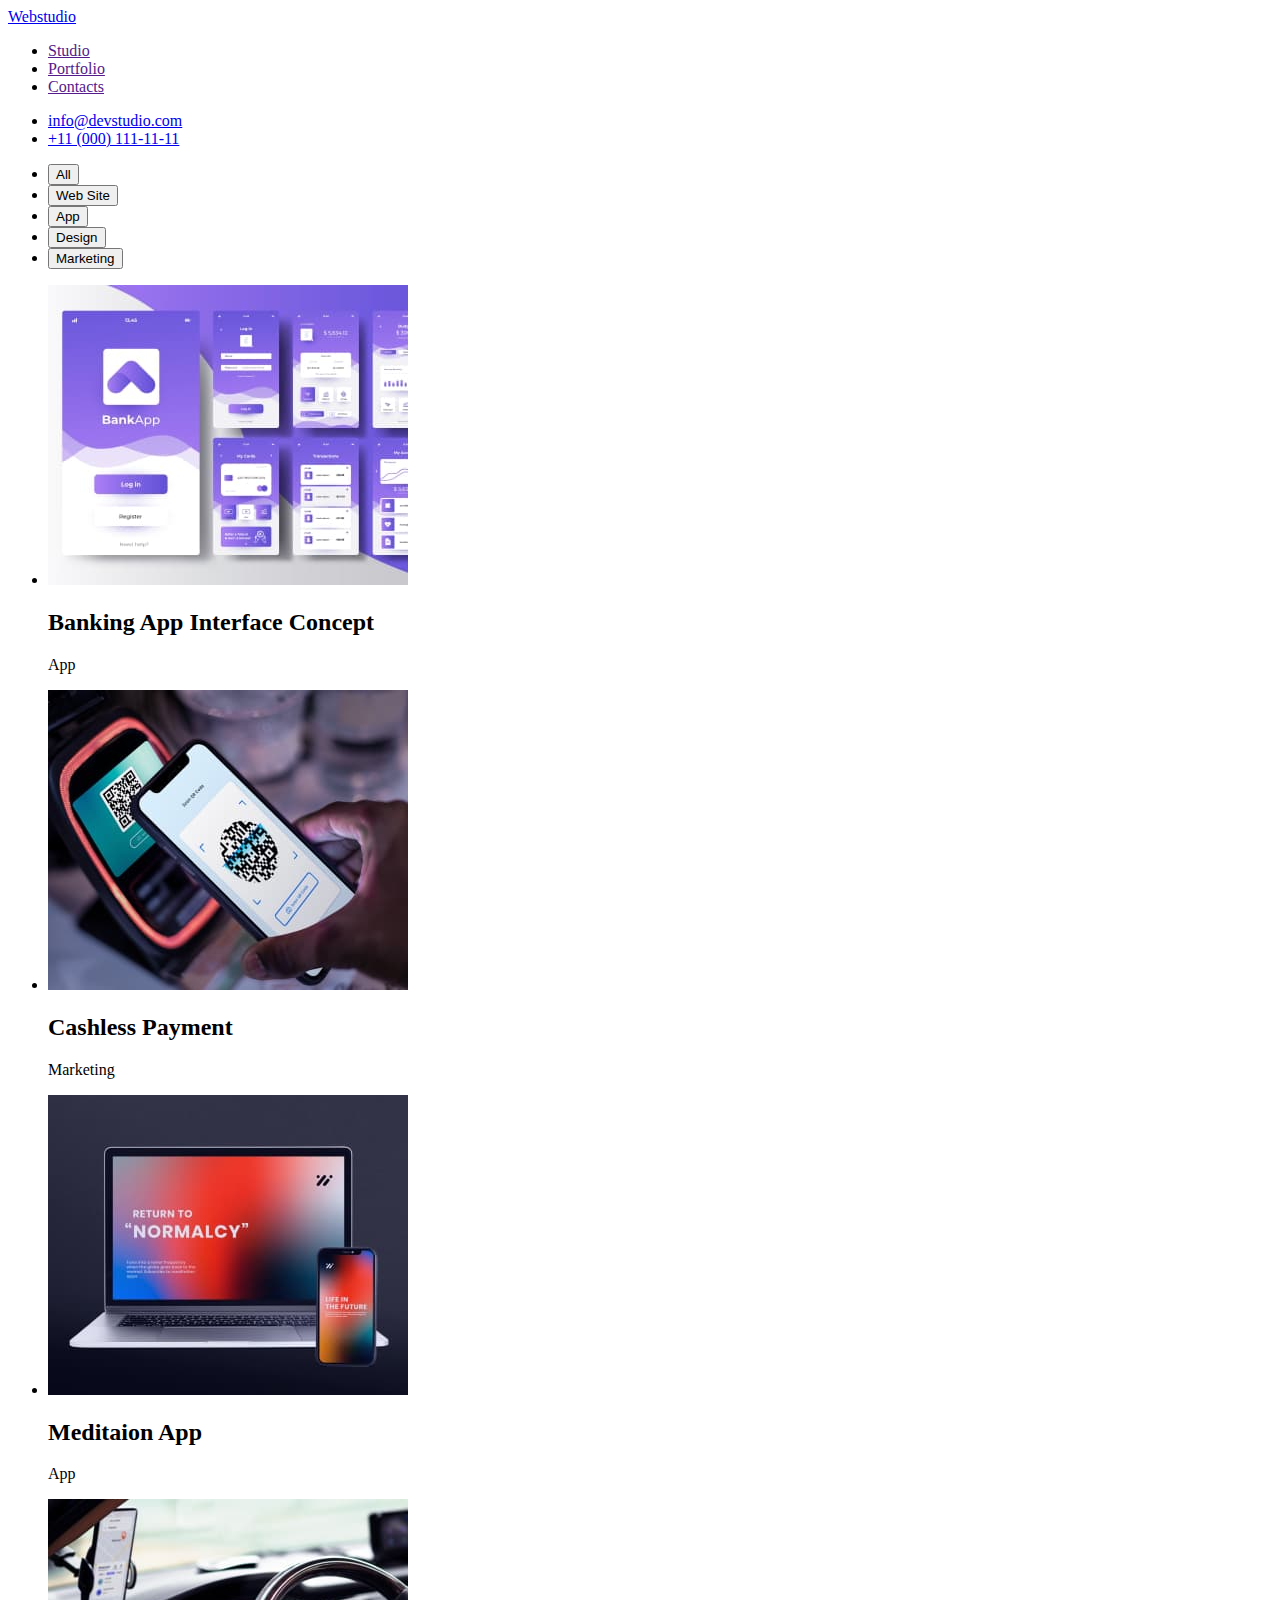
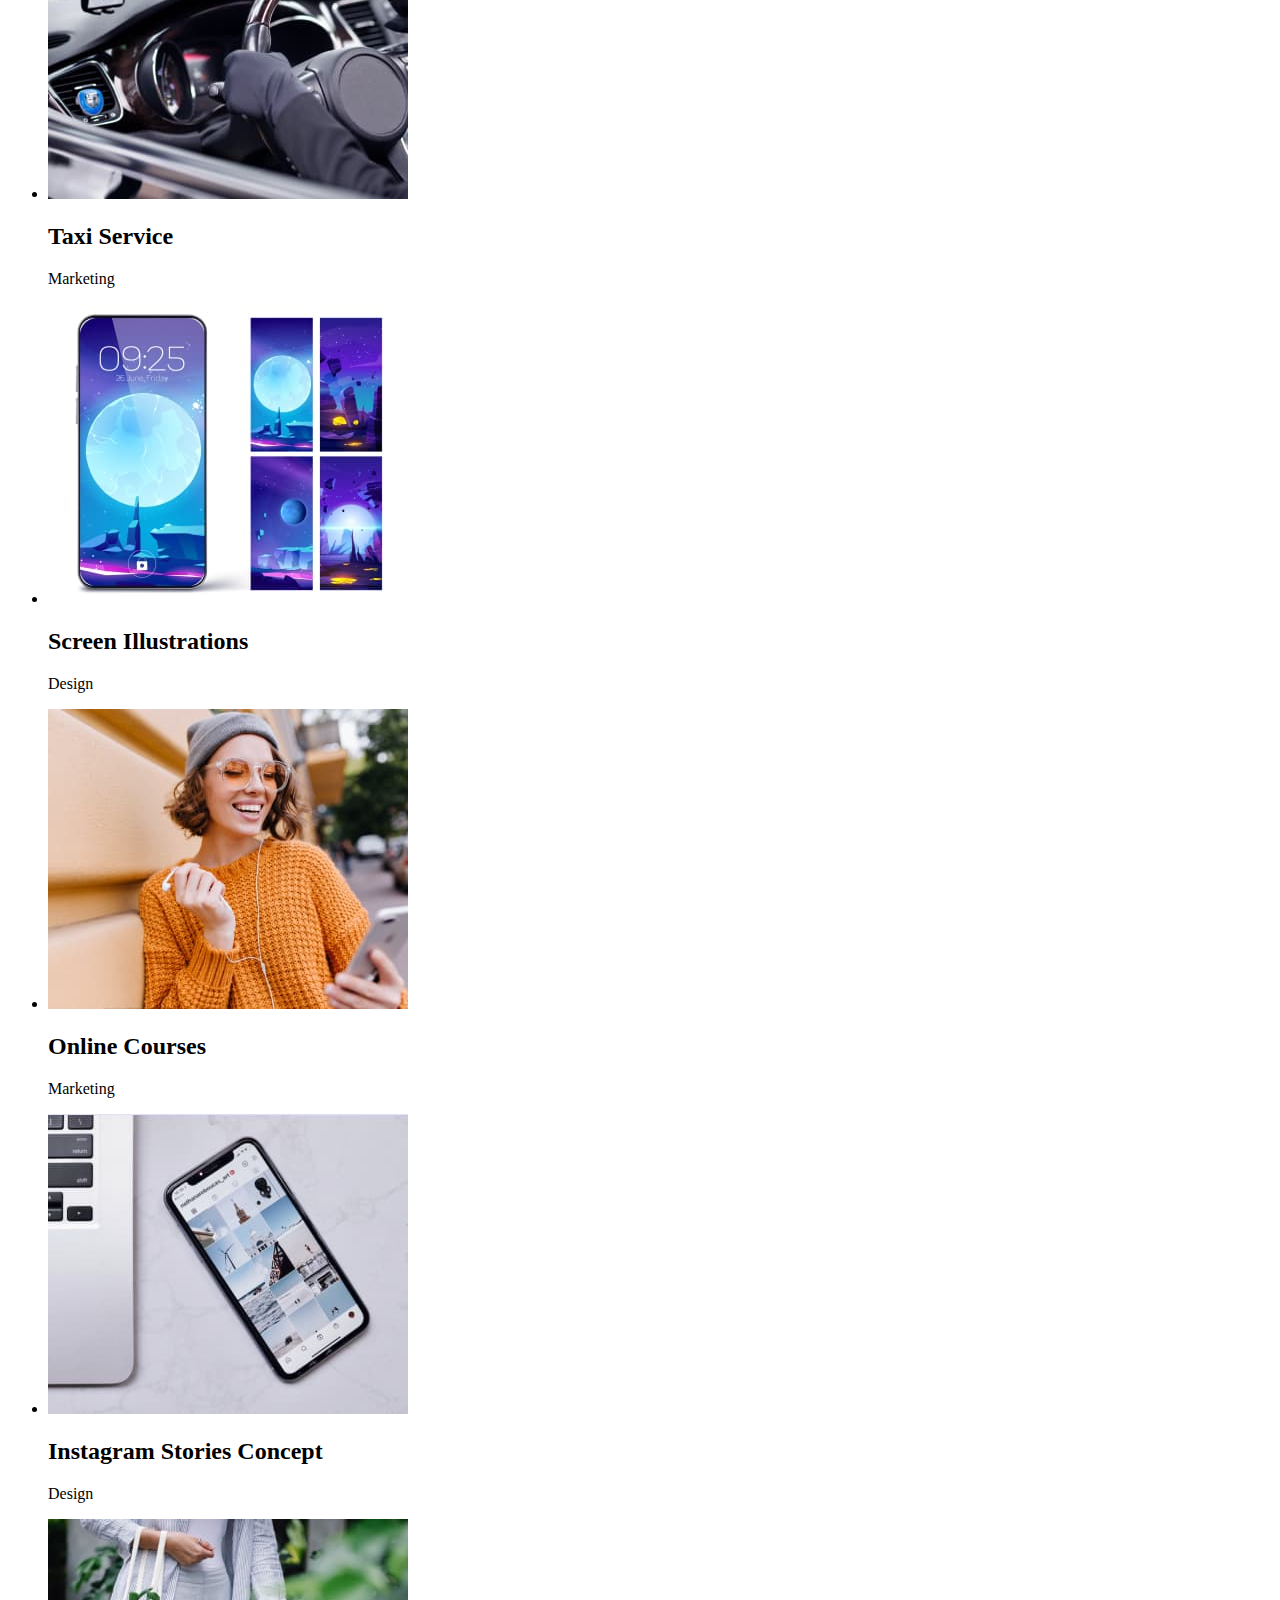
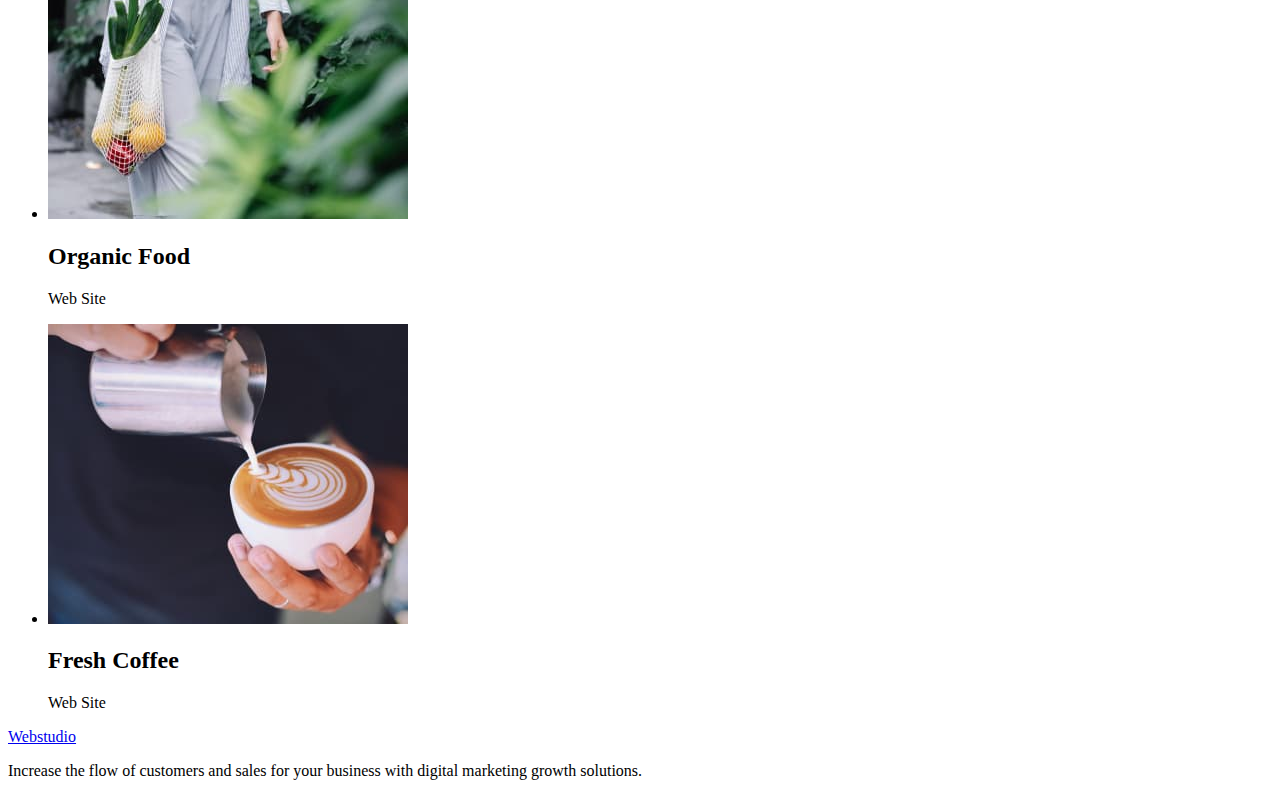
==== portfolio.html @ c52a1418 "new portfolio" ====
<!-- @format -->

<!DOCTYPE html>
<html lang="en">
  <head>
    <meta charset="UTF-8" />
    <meta http-equiv="X-UA-Compatible" content="IE=edge" />
    <meta name="viewport" content="width=device-width, initial-scale=1.0" />
    <title>Studio</title>
  </head>
  <body>
    <header>
      <nav>
        <a href="index.html"> Webstudio</a>
        <ul>
          <li><a href="">Studio</a></li>
          <li><a href="">Portfolio</a></li>
          <li><a href="">Contacts</a></li>
        </ul>
      </nav>
      <ul>
        <li><a href="info@devstudio.com">info@devstudio.com</a></li>
        <li><a href="tel:+110001111111">+11 (000) 111-11-11</a></li>
      </ul>
    </header>
    <main>
        <section>
           <h1 hidden> Portfolio</h1>
            <ul>
                <li> <button type="button">All</button></li>
                <li><button type="button">Web Site</button></li>
                <li><button type="button">App</button></li>
                <li><button type="button">Design</button></li>
                <li><button type="button">Marketing</button></li>
            </ul>
        </section>
<section>
    <ul>
        <li><img src="./images/bank.jpg" alt="Banking" width="360"></a><h2>Banking App Interface Concept</h2> <p>App</p></li>
        <li><img src="./images/cashles.jpg" alt="Cashles" width="360"></a><h2>Cashless Payment</h2> <p>Marketing</p></li>
        <li><img src="./images/meditation.jpg" alt="Meditaion" width="360"></a><h2>Meditaion App</h2> <p>App</p></li>
        <li><img src="./images/taxy.jpg" alt="Taxi" width="360"></a><h2>Taxi Service</h2> <p>Marketing</p></li>
        <li><img src="./images/screen.jpg" alt="Screen" width="360"></a><h2>Screen Illustrations</h2> <p>Design</p></li>
        <li><img src="./images/online.jpg" alt="Online Courses" width="360"></a><h2>Online Courses</h2> <p>Marketing</p></li>
        <li><img src="./images/instagram.jpg" alt="instagram" width="360"></a><h2>Instagram Stories Concept</h2> <p>Design</p></li>
        <li><img src="./images/food.jpg" alt="Organic Food" width="360"></a><h2>Organic Food</h2> <p>Web Site</p></li>
        <li><img src="./images/coffee.jpg" alt="Fresh Coffee" width="360"></a><h2>Fresh Coffee</h2> <p>Web Site</p></li>
    </ul>
</section>
    </main>
     <footer>
    <a href="./index.html"> Webstudio</a>
    <p>Increase the flow of customers and sales for your business with digital marketing growth solutions.</p>
   </footer>
</body>
</html>
  </body>
</html>
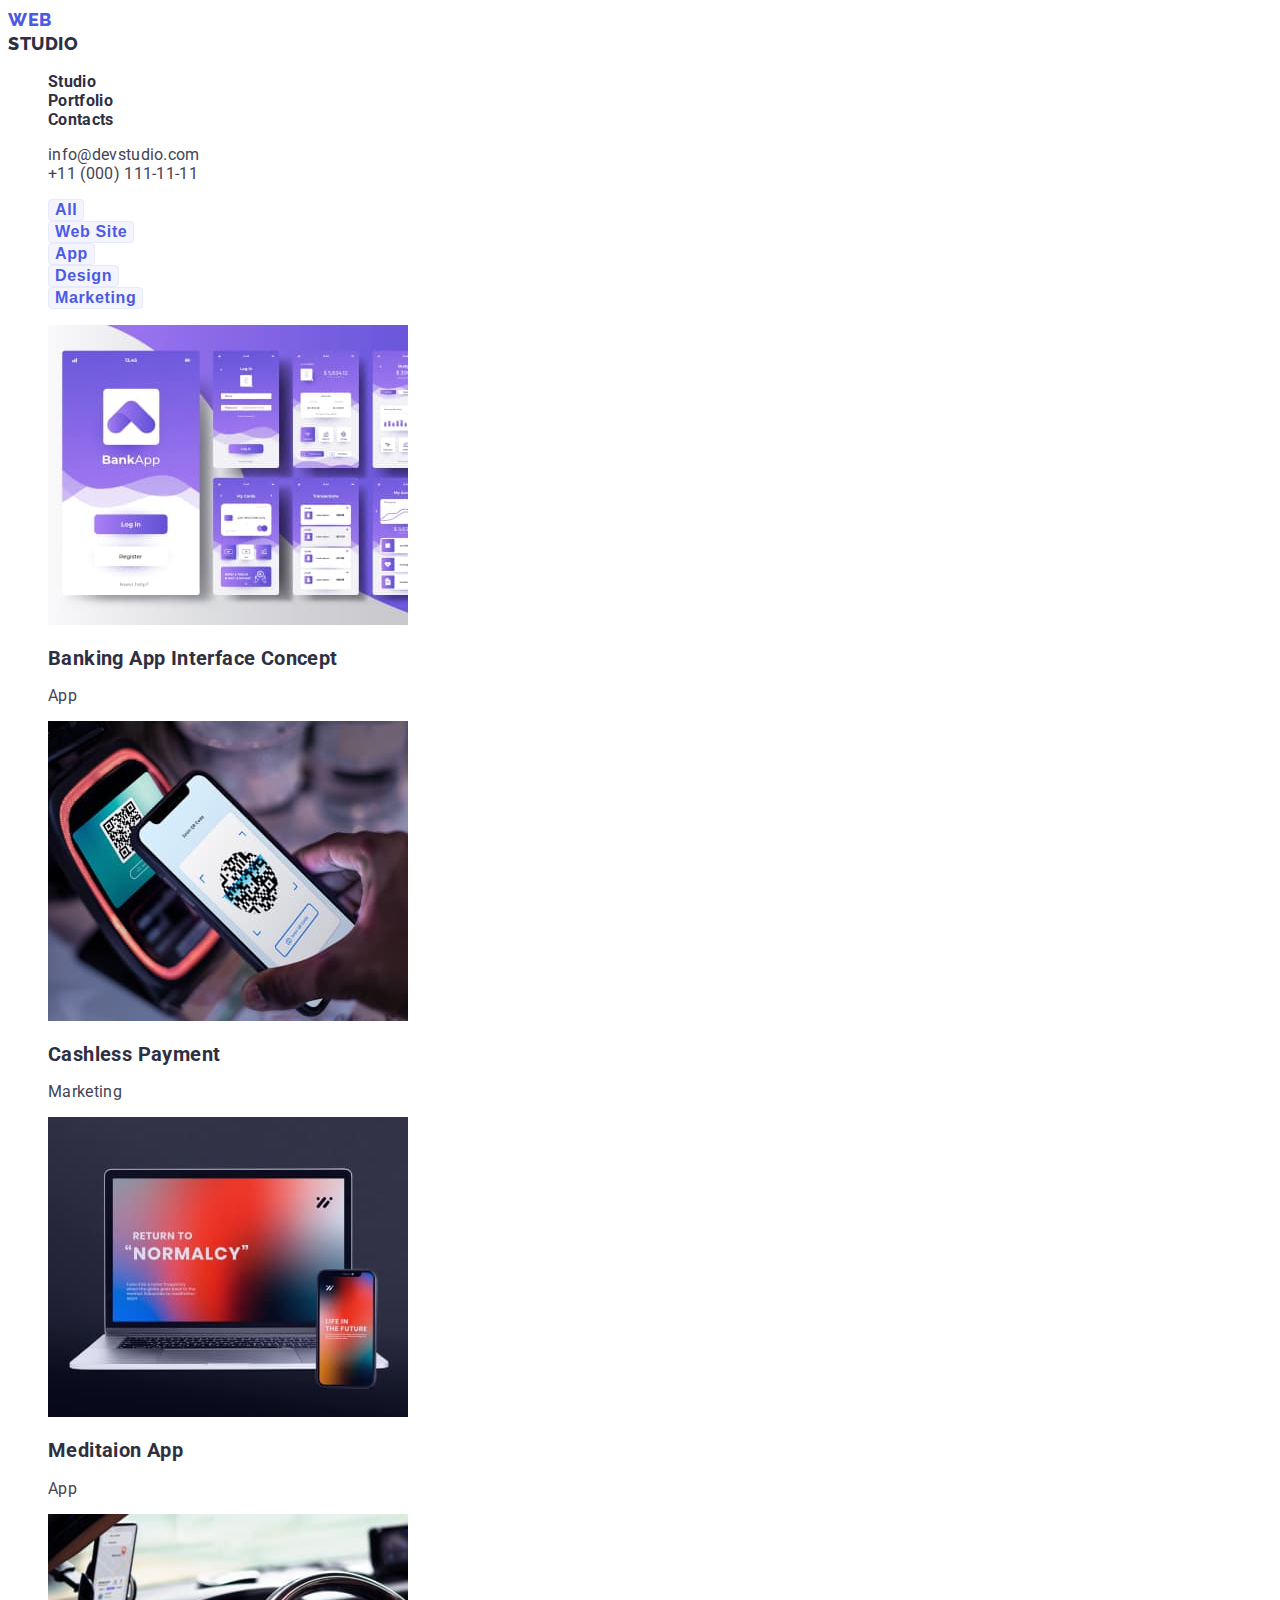
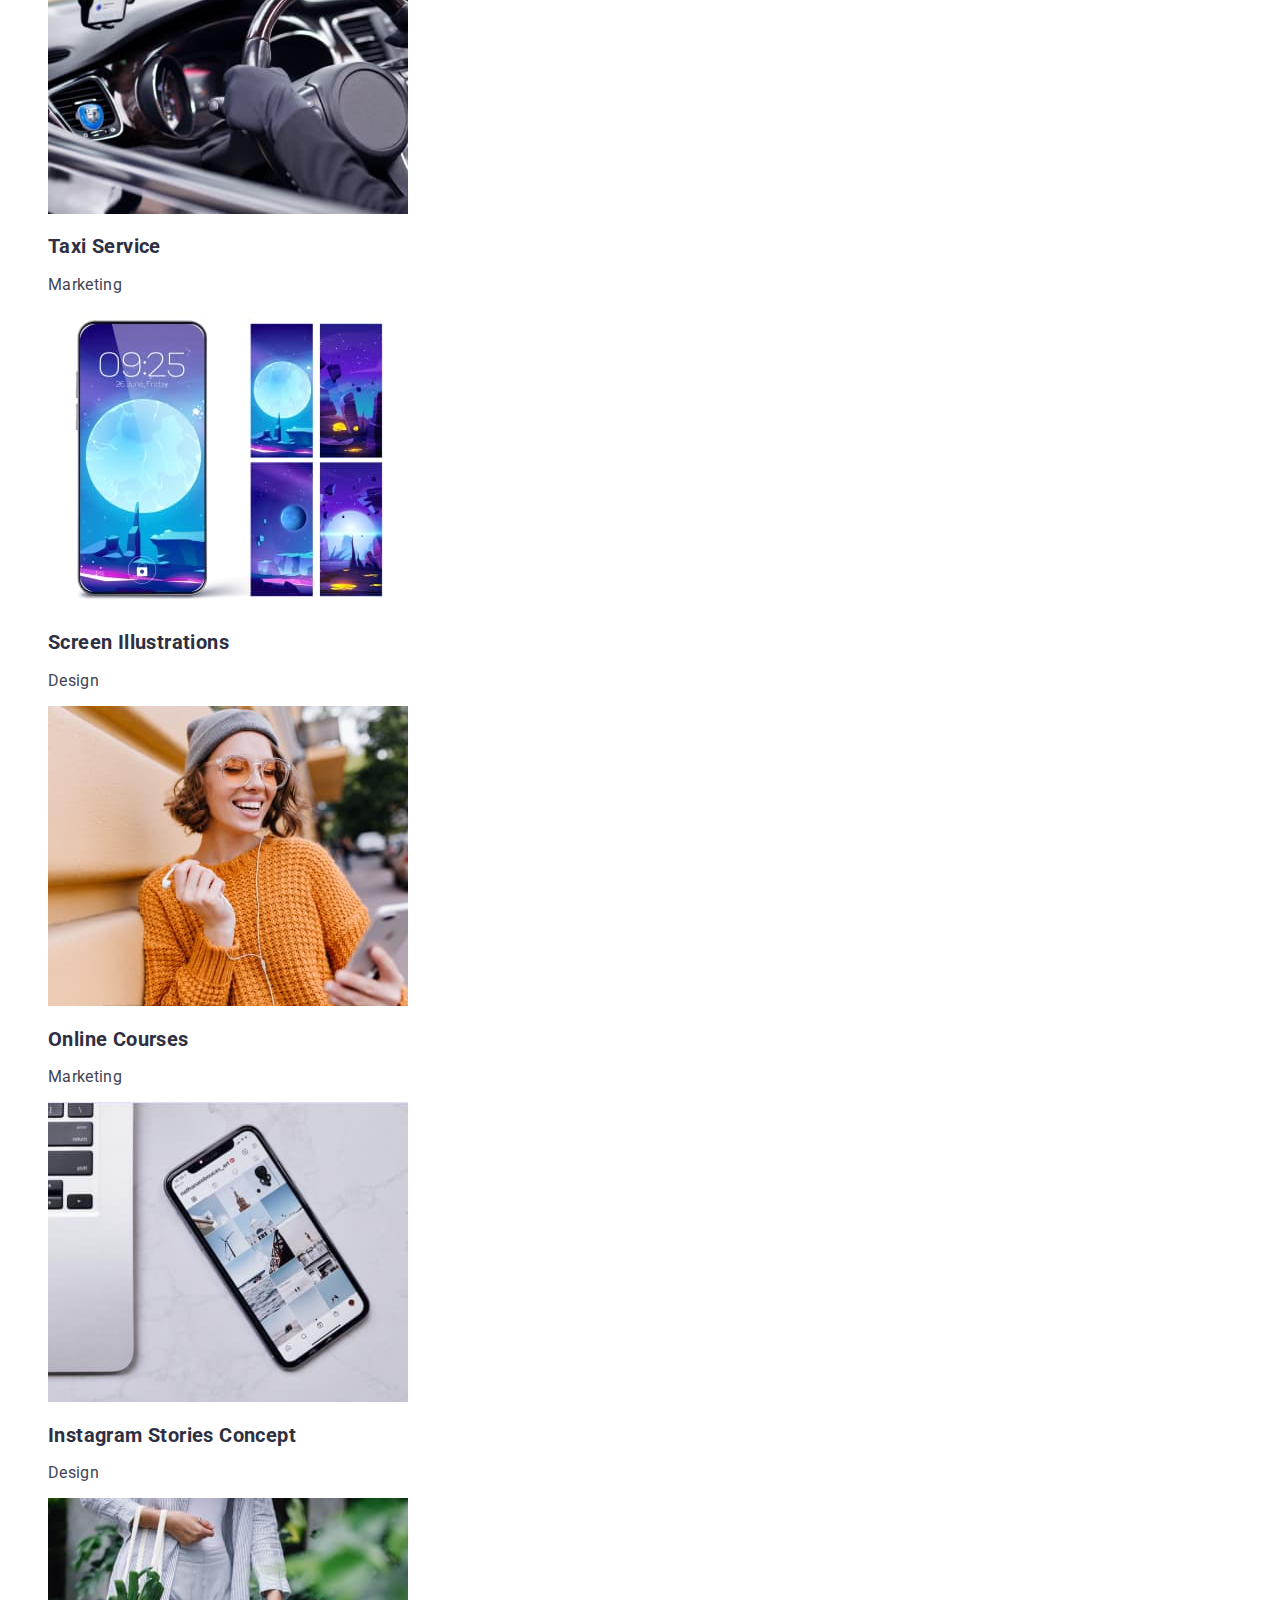
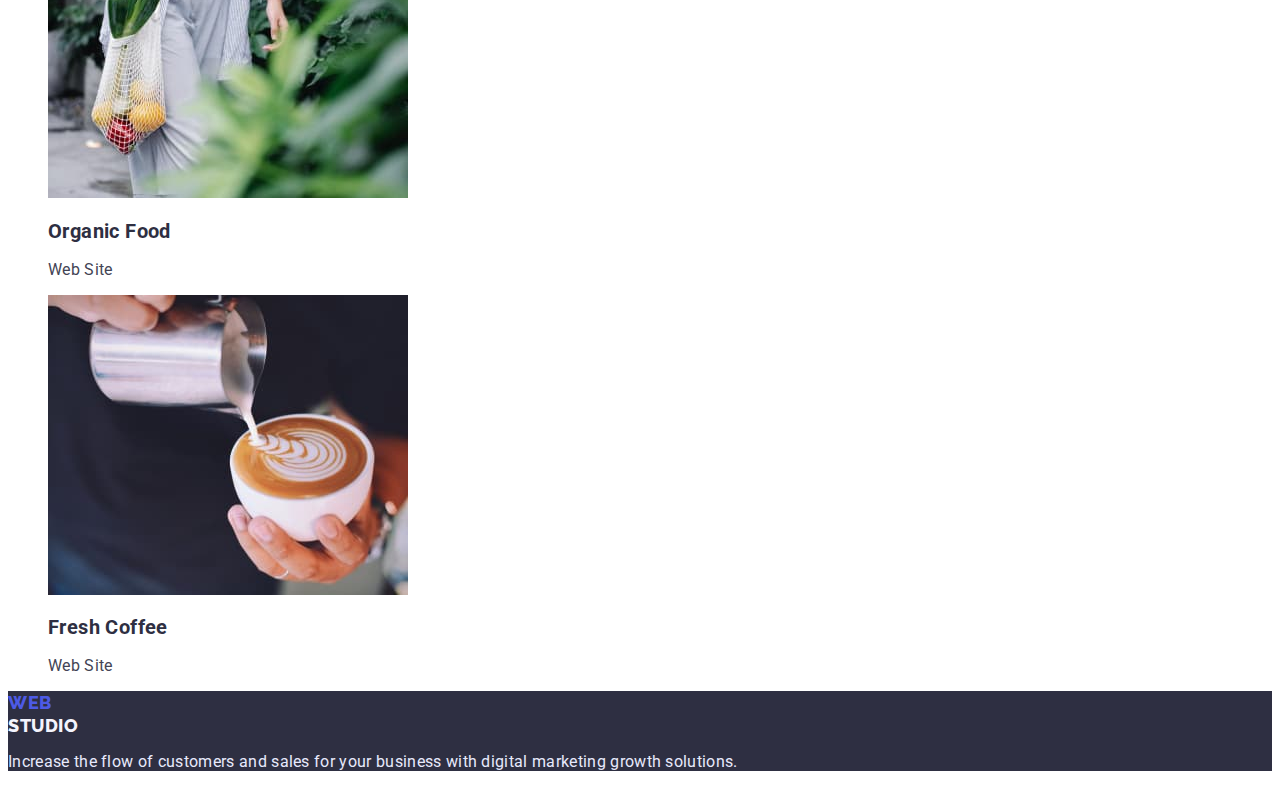
==== commit d92d74e5: "CSS" ====
--- a/portfolio.html
+++ b/portfolio.html
@@ -7,50 +7,54 @@
     <meta http-equiv="X-UA-Compatible" content="IE=edge" />
     <meta name="viewport" content="width=device-width, initial-scale=1.0" />
     <title>Studio</title>
+     <link rel="preconnect" href="https://fonts.googleapis.com">
+<link rel="preconnect" href="https://fonts.gstatic.com" crossorigin>
+<link href="https://fonts.googleapis.com/css2?family=Raleway:wght@800&family=Roboto:wght@400;500;700;900&display=swap" rel="stylesheet">
+    <link rel="stylesheet" href="./CSS/style.CSS">
   </head>
   <body>
     <header>
       <nav>
-        <a href="index.html"> Webstudio</a>
-        <ul>
-          <li><a href="">Studio</a></li>
-          <li><a href="">Portfolio</a></li>
-          <li><a href="">Contacts</a></li>
+        <a href="index.html" class="headr-logo link">  <span class="web">Web</span> <span class="studio">studio</span></a>
+        <ul class="header-list list link">
+          <li class="header-item"><a class="headr-link link" href="">Studio</a></li>
+          <li class="header-item"><a class="headr-link link" href="">Portfolio</a></li>
+          <li class="header-item"><a class="headr-link link" href="">Contacts</a></li>
         </ul>
       </nav>
-      <ul>
-        <li><a href="info@devstudio.com">info@devstudio.com</a></li>
-        <li><a href="tel:+110001111111">+11 (000) 111-11-11</a></li>
+      <ul class="header-exile list">
+        <li><a class="header-mail link" href="info@devstudio.com">info@devstudio.com</a></li>
+        <li><a class="header-tel link" href="tel:+110001111111">+11 (000) 111-11-11</a></li>
       </ul>
     </header>
     <main>
         <section>
            <h1 hidden> Portfolio</h1>
-            <ul>
-                <li> <button type="button">All</button></li>
-                <li><button type="button">Web Site</button></li>
-                <li><button type="button">App</button></li>
-                <li><button type="button">Design</button></li>
-                <li><button type="button">Marketing</button></li>
+            <ul class="portfolio-buttons list">
+                <li> <button class="portfolio-button" type="button">All</button></li>
+                <li><button class="portfolio-button" type="button">Web Site</button></li>
+                <li><button class="portfolio-button" type="button">App</button></li>
+                <li><button class="portfolio-button" type="button">Design</button></li>
+                <li><button class="portfolio-button" type="button">Marketing</button></li>
             </ul>
         </section>
 <section>
-    <ul>
-        <li><img src="./images/bank.jpg" alt="Banking" width="360"></a><h2>Banking App Interface Concept</h2> <p>App</p></li>
-        <li><img src="./images/cashles.jpg" alt="Cashles" width="360"></a><h2>Cashless Payment</h2> <p>Marketing</p></li>
-        <li><img src="./images/meditation.jpg" alt="Meditaion" width="360"></a><h2>Meditaion App</h2> <p>App</p></li>
-        <li><img src="./images/taxy.jpg" alt="Taxi" width="360"></a><h2>Taxi Service</h2> <p>Marketing</p></li>
-        <li><img src="./images/screen.jpg" alt="Screen" width="360"></a><h2>Screen Illustrations</h2> <p>Design</p></li>
-        <li><img src="./images/online.jpg" alt="Online Courses" width="360"></a><h2>Online Courses</h2> <p>Marketing</p></li>
-        <li><img src="./images/instagram.jpg" alt="instagram" width="360"></a><h2>Instagram Stories Concept</h2> <p>Design</p></li>
-        <li><img src="./images/food.jpg" alt="Organic Food" width="360"></a><h2>Organic Food</h2> <p>Web Site</p></li>
-        <li><img src="./images/coffee.jpg" alt="Fresh Coffee" width="360"></a><h2>Fresh Coffee</h2> <p>Web Site</p></li>
+    <ul class="images list">
+        <li><img src="./images/bank.jpg" alt="Banking" width="360"></a><h2 class="main-index">Banking App Interface Concept</h2> <p class="main-sketchy">App</p></li>
+        <li><img src="./images/cashles.jpg" alt="Cashles" width="360"></a><h2 class="main-index">Cashless Payment</h2> <p class="main-sketchy">Marketing</p></li>
+        <li><img src="./images/meditation.jpg" alt="Meditaion" width="360"></a><h2 class="main-index">Meditaion App</h2> <p class="main-sketchy">App</p></li>
+        <li><img src="./images/taxy.jpg" alt="Taxi" width="360"></a><h2 class="main-index">Taxi Service</h2> <p class="main-sketchy">Marketing</p></li>
+        <li><img src="./images/screen.jpg" alt="Screen" width="360"></a><h2 class="main-index">Screen Illustrations</h2> <p class="main-sketchy">Design</p></li>
+        <li><img src="./images/online.jpg" alt="Online Courses" width="360"></a><h2 class="main-index">Online Courses</h2> <p class="main-sketchy">Marketing</p></li>
+        <li><img src="./images/instagram.jpg" alt="instagram" width="360"></a><h2 class="main-index">Instagram Stories Concept</h2> <p class="main-sketchy">Design</p></li>
+        <li><img src="./images/food.jpg" alt="Organic Food" width="360"></a><h2 class="main-index">Organic Food</h2> <p class="main-sketchy">Web Site</p></li>
+        <li><img src="./images/coffee.jpg" alt="Fresh Coffee" width="360"></a><h2 class="main-index">Fresh Coffee</h2> <p class="main-sketchy">Web Site</p></li>
     </ul>
 </section>
     </main>
-     <footer>
-    <a href="./index.html"> Webstudio</a>
-    <p>Increase the flow of customers and sales for your business with digital marketing growth solutions.</p>
+     <footer class="footer">
+     <a href="index.html" class="headr-logo link">  <span class="web">Web</span> <span class="studio-write">studio</span></a>
+    <p class="footer-floor">Increase the flow of customers and sales for your business with digital marketing growth solutions.</p>
    </footer>
 </body>
 </html>
--- a/CSS/style.CSS
+++ b/CSS/style.CSS
@@ -0,0 +1,200 @@
+/** @format */
+
+body {
+  color: #2e2f42;
+  font-family: "Roboto", sans-serif;
+}
+.list {
+  list-style: none;
+}
+.link {
+  text-decoration: none;
+}
+.header {
+}
+.header-navigation {
+}
+.headr-logo {
+}
+/*---------логотип------*/
+.web {
+  font-family: "Raleway";
+  font-style: normal;
+  font-weight: 800;
+  font-size: 18px;
+  line-height: 24px;
+  display: flex;
+  align-items: center;
+  letter-spacing: 0.03em;
+  text-transform: uppercase;
+  color: #4d5ae5;
+}
+.studio {
+  font-family: "Raleway";
+  font-style: normal;
+  font-weight: 800;
+  font-size: 18px;
+  line-height: 24px;
+  display: flex;
+  align-items: center;
+  letter-spacing: 0.03em;
+  text-transform: uppercase;
+  color: #2e2f42;
+}
+/*---------навігація------*/
+.headr-link {
+  font-weight: 700;
+  font-size: 16px;
+  line-height: 1, 5;
+  letter-spacing: 0.02em;
+  color: #2e2f42;
+}
+.header-item :hover {
+  color: #4d5ae5;
+}
+.header-item :focus {
+  color: #4d5ae5;
+}
+/*---------контакти------*/
+.header-exile :hover {
+  color: #4d5ae5;
+}
+.header-exile :focus {
+  color: #4d5ae5;
+}
+.header-tel {
+  font-weight: 400;
+  font-size: 16px;
+  line-height: 1, 5;
+  letter-spacing: 0.02em;
+  color: #434455;
+}
+.header-mail {
+  font-weight: 400;
+  font-size: 16px;
+  line-height: 1, 5;
+  letter-spacing: 0.02em;
+  color: #434455;
+}
+/*---------заголовок+кнопка------*/
+.main-first {
+  font-weight: 700;
+  font-size: 56px;
+  line-height: 0, 07;
+  text-align: center;
+  letter-spacing: 0.02em;
+  color: #ffffff;
+  background: #2e2f42;
+}
+.main-button {
+  font-weight: 700;
+  font-size: 16px;
+  line-height: 19px;
+  display: flex;
+  align-items: center;
+  letter-spacing: 0.04em;
+  color: #ffffff;
+  background: #4d5ae5;
+  cursor: pointer;
+  box-shadow: 0px 4px 4px rgba(0, 0, 0, 0.15);
+  border-radius: 4px;
+}
+/*---------стратегія------*/
+.main-index {
+  font-weight: 700;
+  font-size: 20px;
+  line-height: 1, 2;
+  letter-spacing: 0.02em;
+  color: #2e2f42;
+}
+.main-sketchy {
+  font-size: 16px;
+  line-height: 1, 5;
+  letter-spacing: 0.02em;
+  color: #434455;
+}
+/*----------що ми робимо------*/
+.maim-two {
+  font-weight: 700;
+  font-size: 36px;
+  line-height: 1, 1;
+  text-align: center;
+  letter-spacing: 0.02em;
+  text-transform: capitalize;
+  color: #2e2f42;
+}
+.main-work {
+  background: #f4f4fd;
+}
+/*---------наші спеціалісти------*/
+.maim-team {
+  font-weight: 700;
+  font-size: 36px;
+  line-height: 1, 1;
+  text-align: center;
+  letter-spacing: 0.02em;
+  text-transform: capitalize;
+  color: #2e2f42;
+}
+.main-name {
+  font-weight: 700;
+  font-size: 20px;
+  line-height: 1, 2;
+  text-align: center;
+  letter-spacing: 0.02em;
+  color: #2e2f42;
+}
+.main-profession {
+  font-weight: 400;
+  font-size: 16px;
+  line-height: 1, 5;
+  text-align: center;
+  letter-spacing: 0.02em;
+  color: #434455;
+}
+/*---------підвал------*/
+.footer {
+  background: #2e2f42;
+}
+.studio-write {
+  font-family: "Raleway";
+  font-style: normal;
+  font-weight: 800;
+  font-size: 18px;
+  line-height: 1, 16;
+  display: flex;
+  align-items: center;
+  letter-spacing: 0.03em;
+  text-transform: uppercase;
+  color: #f4f4fd;
+}
+.footer-floor {
+  font-weight: 400;
+  font-size: 16px;
+  line-height: 1, 5;
+  letter-spacing: 0.02em;
+  color: #e7e9fc;
+}
+/*---------кнопки портфоліо------*/
+.portfolio-button {
+  font-weight: 700;
+  font-size: 16px;
+  line-height: 1, 5;
+  display: flex;
+  align-items: center;
+  text-align: center;
+  letter-spacing: 0.04em;
+  color: #4d5ae5;
+  background: #f4f4fd;
+  cursor: pointer;
+  border: 1px solid #e7e9fc;
+  border-radius: 4px;
+}
+.portfolio-buttons :hover {
+  background-color: #4d5ae5;
+  color: #e7e9fc;
+}
+.portfolio-buttons :focus {
+  background-color: #4d5ae5;
+  color: #e7e9fc;
+}
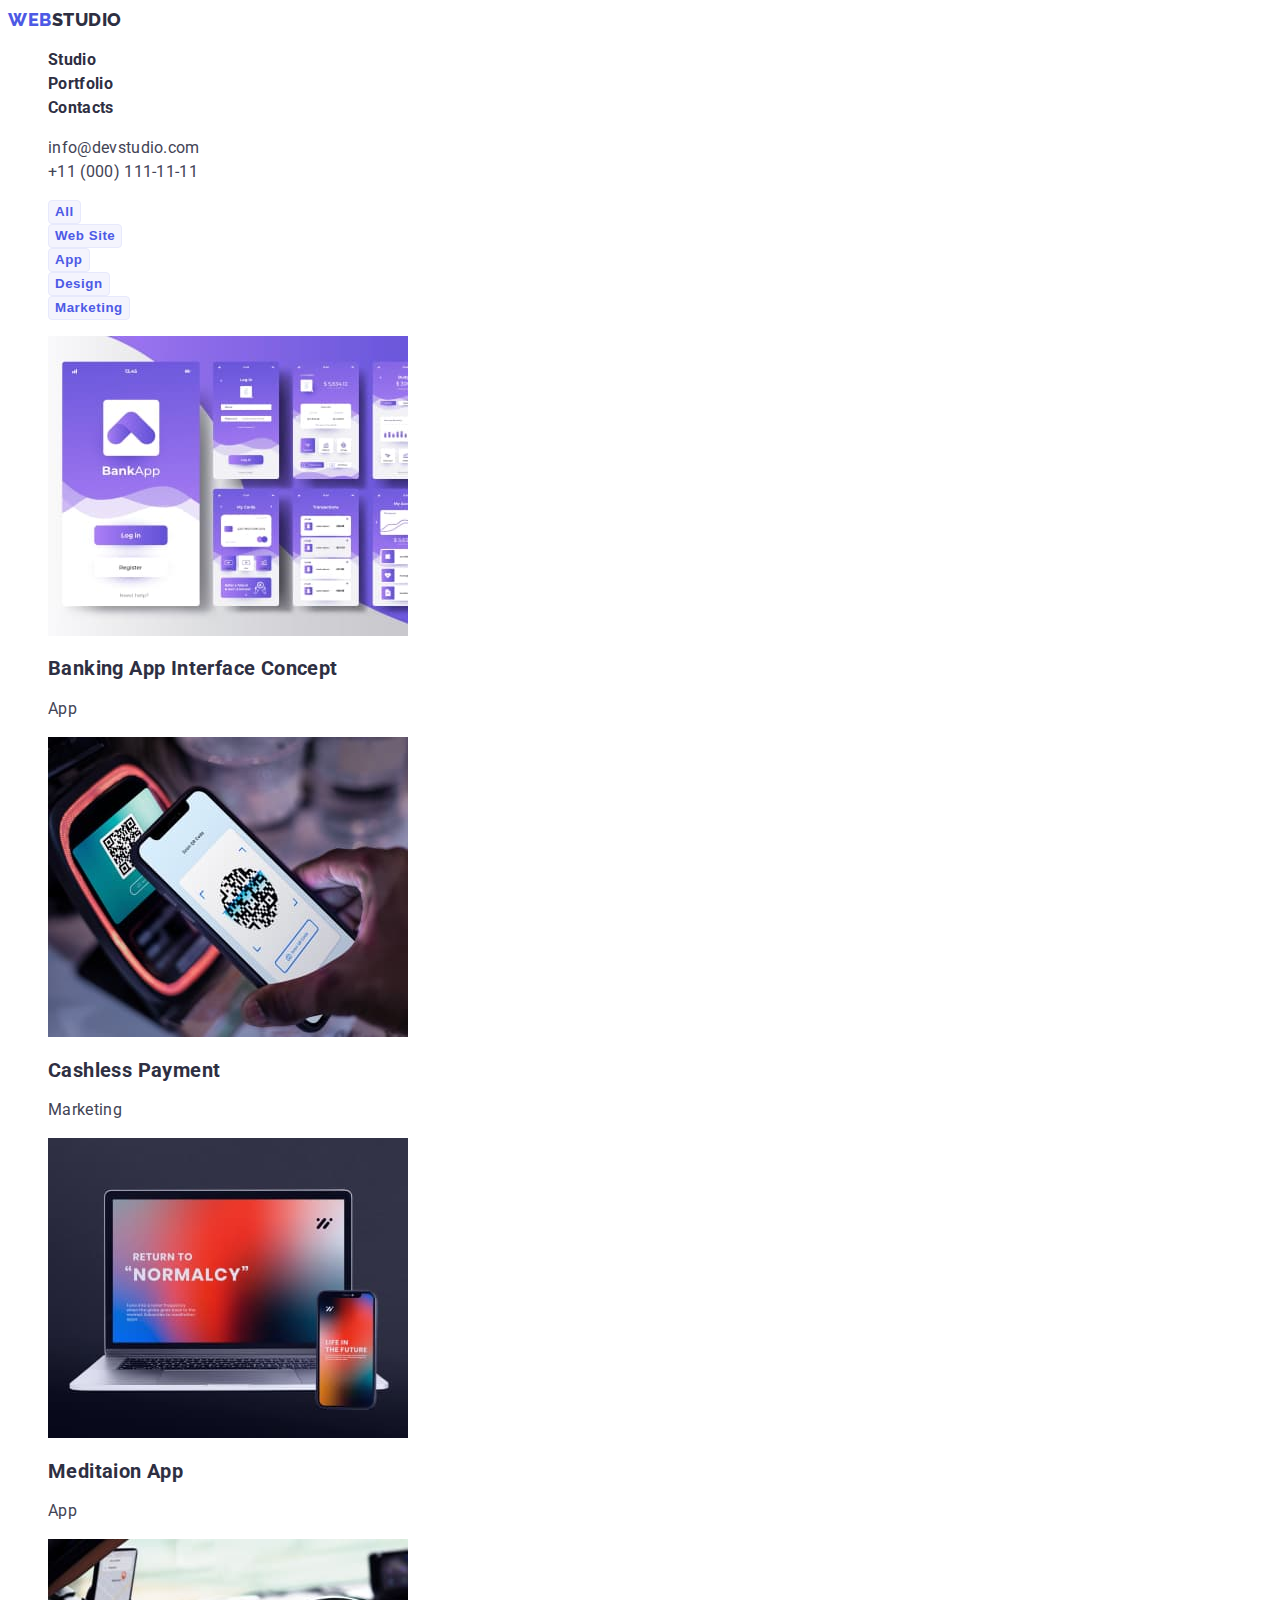
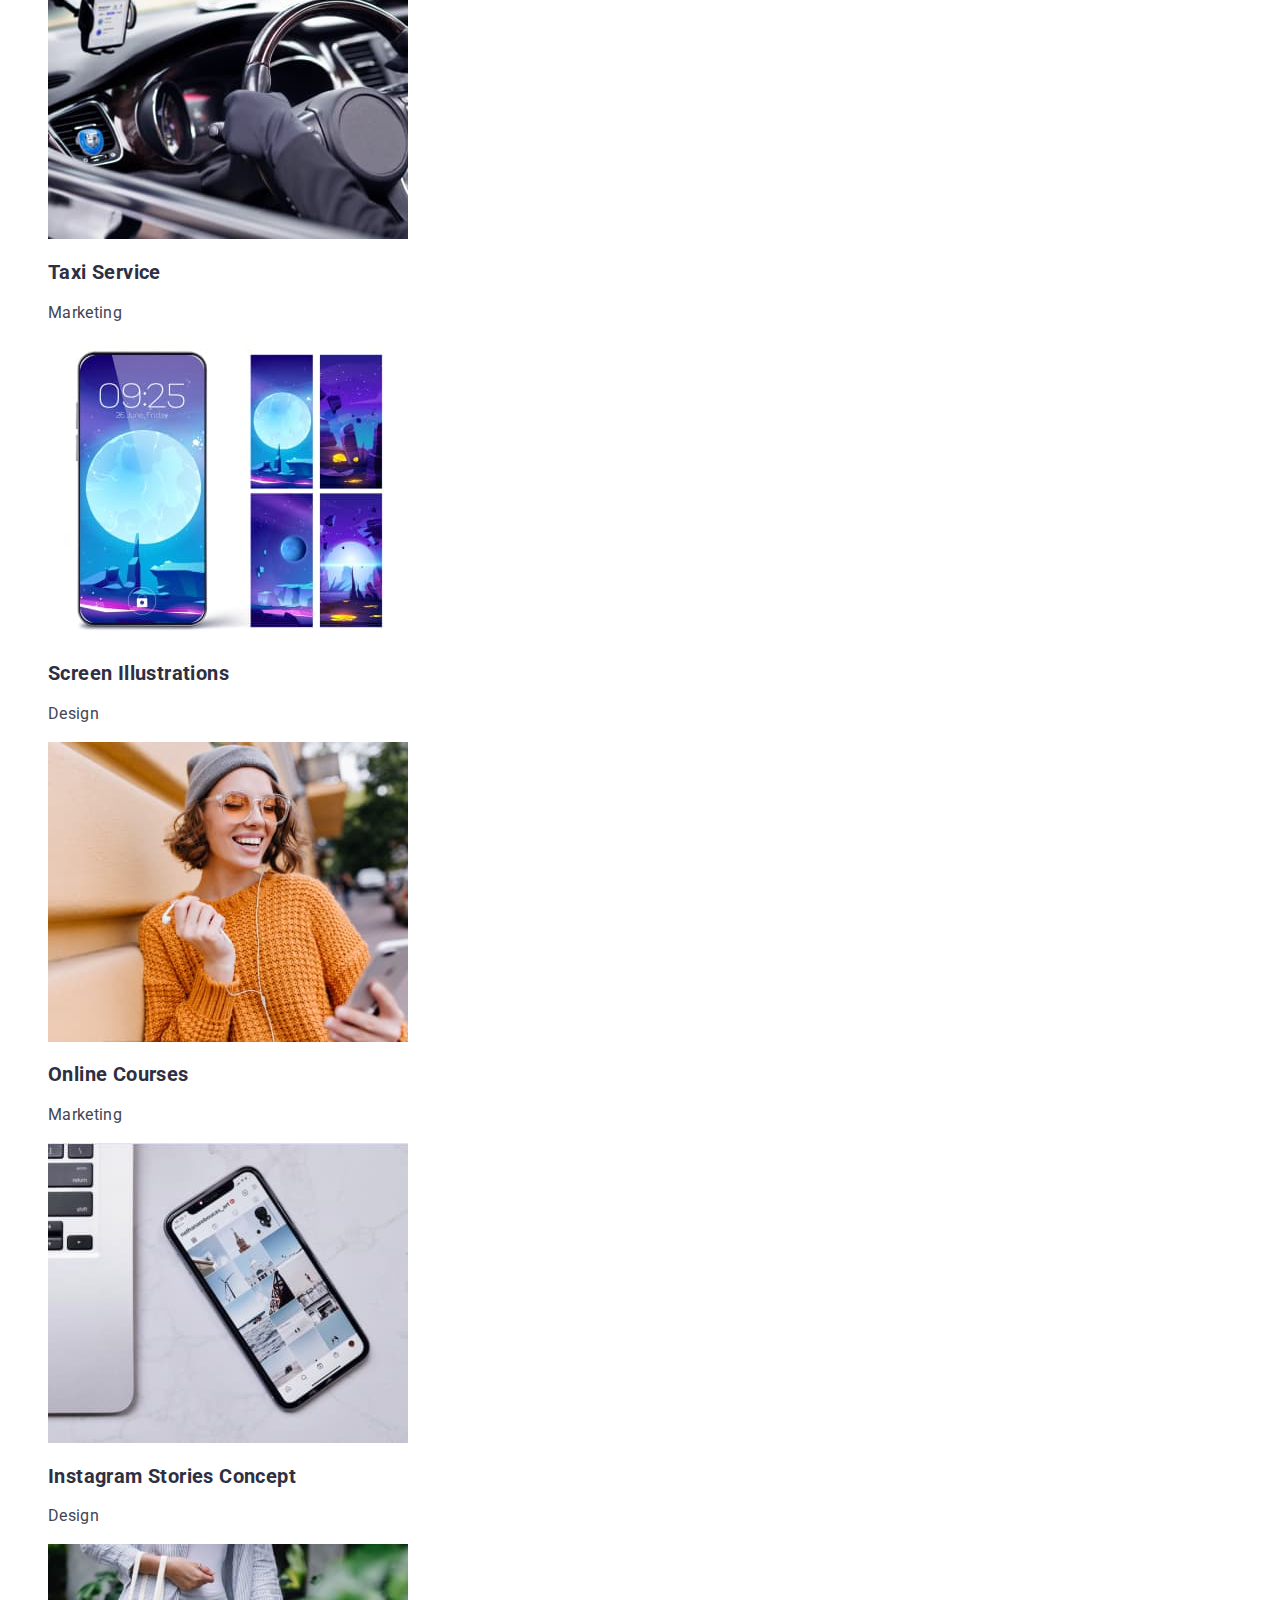
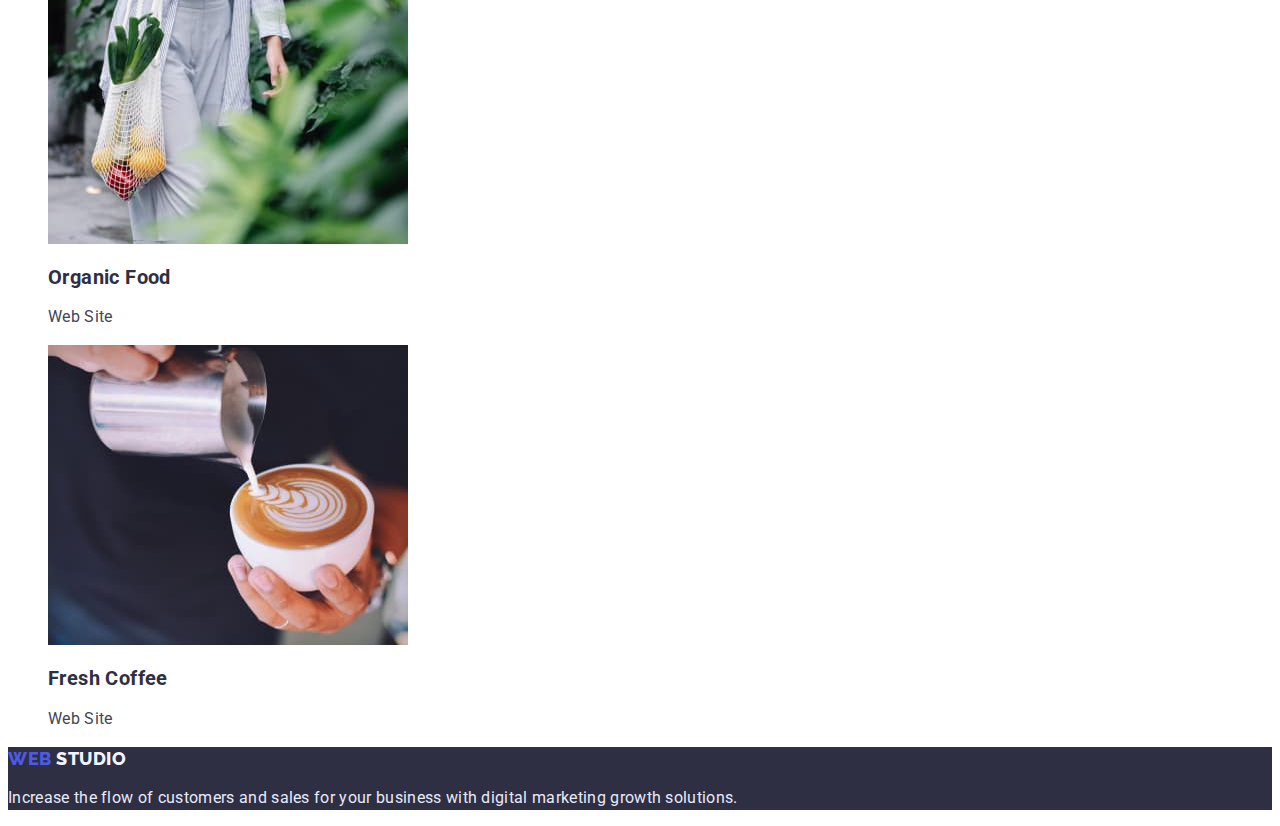
==== commit 679b8749: "new" ====
--- a/portfolio.html
+++ b/portfolio.html
@@ -15,7 +15,7 @@
   <body>
     <header>
       <nav>
-        <a href="index.html" class="headr-logo link">  <span class="web">Web</span> <span class="studio">studio</span></a>
+        <a href="index.html" class="headr-logo link">  <span class="web">Web</span>studio</a>
         <ul class="header-list list link">
           <li class="header-item"><a class="headr-link link" href="">Studio</a></li>
           <li class="header-item"><a class="headr-link link" href="">Portfolio</a></li>
@@ -29,7 +29,7 @@
     </header>
     <main>
         <section>
-           <h1 hidden> Portfolio</h1>
+           <h1 class="portfolio"> Portfolio</h1>
             <ul class="portfolio-buttons list">
                 <li> <button class="portfolio-button" type="button">All</button></li>
                 <li><button class="portfolio-button" type="button">Web Site</button></li>
@@ -37,8 +37,6 @@
                 <li><button class="portfolio-button" type="button">Design</button></li>
                 <li><button class="portfolio-button" type="button">Marketing</button></li>
             </ul>
-        </section>
-<section>
     <ul class="images list">
         <li><img src="./images/bank.jpg" alt="Banking" width="360"></a><h2 class="main-index">Banking App Interface Concept</h2> <p class="main-sketchy">App</p></li>
         <li><img src="./images/cashles.jpg" alt="Cashles" width="360"></a><h2 class="main-index">Cashless Payment</h2> <p class="main-sketchy">Marketing</p></li>
--- a/CSS/style.CSS
+++ b/CSS/style.CSS
@@ -1,8 +1,18 @@
 /** @format */
-
+:root {
+  --black-text--: #2e2f42;
+  --write-text--: #ffffff;
+  --big-font--: 800;
+  --font-famili-raw: "Raleway";
+  --gren-text--: #434455;
+  --blue-text--: #4d5ae5;
+}
 body {
-  color: #2e2f42;
+  color: var(--black-text--);
   font-family: "Roboto", sans-serif;
+  letter-spacing: 0.02em;
+  font-weight: 400;
+  font-size: 16px;
 }
 .list {
   list-style: none;
@@ -10,106 +20,98 @@
 .link {
   text-decoration: none;
 }
-.header {
-}
-.header-navigation {
-}
 .headr-logo {
+  font-family: var(--font-famili-raw);
+  font-style: normal;
+  font-weight: var(--big-font--);
+  font-size: 18px;
+  line-height: 1.33;
+  align-items: center;
+  letter-spacing: 0.03em;
+  text-transform: uppercase;
+  color: var(--black-text--);
 }
 /*---------логотип------*/
 .web {
-  font-family: "Raleway";
+  font-family: var(--font-famili-raw);
   font-style: normal;
-  font-weight: 800;
+  font-weight: var(--big-font--);
   font-size: 18px;
-  line-height: 24px;
-  display: flex;
+  line-height: 1.33;
   align-items: center;
   letter-spacing: 0.03em;
   text-transform: uppercase;
-  color: #4d5ae5;
-}
-.studio {
-  font-family: "Raleway";
-  font-style: normal;
-  font-weight: 800;
-  font-size: 18px;
-  line-height: 24px;
-  display: flex;
-  align-items: center;
-  letter-spacing: 0.03em;
-  text-transform: uppercase;
-  color: #2e2f42;
+  color: var(--blue-text--);
 }
 /*---------навігація------*/
 .headr-link {
   font-weight: 700;
-  font-size: 16px;
-  line-height: 1, 5;
-  letter-spacing: 0.02em;
-  color: #2e2f42;
+  line-height: 1.5;
+  letter-spacing: 0.02em;
+  color: var(--black-text--);
 }
 .header-item :hover {
-  color: #4d5ae5;
+  color: var(--blue-text--);
 }
 .header-item :focus {
-  color: #4d5ae5;
+  color: var(--blue-text--);
 }
 /*---------контакти------*/
 .header-exile :hover {
-  color: #4d5ae5;
+  color: var(--blue-text--);
 }
 .header-exile :focus {
-  color: #4d5ae5;
+  color: var(--blue-text--);
 }
 .header-tel {
-  font-weight: 400;
-  font-size: 16px;
-  line-height: 1, 5;
-  letter-spacing: 0.02em;
-  color: #434455;
+  line-height: 1.5;
+  letter-spacing: 0.02em;
+  color: var(--gren-text--);
 }
 .header-mail {
-  font-weight: 400;
-  font-size: 16px;
-  line-height: 1, 5;
-  letter-spacing: 0.02em;
-  color: #434455;
+  line-height: 1.5;
+  letter-spacing: 0.02em;
+  color: var(--gren-text--);
 }
 /*---------заголовок+кнопка------*/
 .main-first {
   font-weight: 700;
   font-size: 56px;
-  line-height: 0, 07;
+  line-height: 1.1;
   text-align: center;
   letter-spacing: 0.02em;
   color: #ffffff;
-  background: #2e2f42;
-}
-.main-button {
-  font-weight: 700;
-  font-size: 16px;
-  line-height: 19px;
-  display: flex;
-  align-items: center;
+  background-color: #2e2f42;
+}
+
+.button-order {
+  font-family: inherit;
+  font-weight: 700;
+  line-height: 1.18;
+  align-items: center;
+  text-align: center;
   letter-spacing: 0.04em;
-  color: #ffffff;
-  background: #4d5ae5;
+  color: var(--write-text--);
+  background-color: var(--blue-text--);
   cursor: pointer;
-  box-shadow: 0px 4px 4px rgba(0, 0, 0, 0.15);
   border-radius: 4px;
+}
+.button-order :hover {
+  background-color: #404bbf;
+}
+.button-order :focus {
+  background-color: #404bbf;
 }
 /*---------стратегія------*/
 .main-index {
   font-weight: 700;
   font-size: 20px;
-  line-height: 1, 2;
-  letter-spacing: 0.02em;
-  color: #2e2f42;
+  line-height: 1.2;
+  letter-spacing: 0.02em;
+  color: var(--black-text--);
 }
 .main-sketchy {
-  font-size: 16px;
-  line-height: 1, 5;
+  line-height: 1.5;
   letter-spacing: 0.02em;
   color: #434455;
 }
@@ -117,84 +119,89 @@
 .maim-two {
   font-weight: 700;
   font-size: 36px;
-  line-height: 1, 1;
+  line-height: 1.1;
   text-align: center;
   letter-spacing: 0.02em;
   text-transform: capitalize;
-  color: #2e2f42;
+  color: var(--black-text--);
 }
 .main-work {
-  background: #f4f4fd;
+  background-color: #f4f4fd;
 }
 /*---------наші спеціалісти------*/
 .maim-team {
   font-weight: 700;
   font-size: 36px;
-  line-height: 1, 1;
+  line-height: 1.1;
   text-align: center;
   letter-spacing: 0.02em;
   text-transform: capitalize;
-  color: #2e2f42;
+  color: var(--black-text--);
 }
 .main-name {
   font-weight: 700;
   font-size: 20px;
-  line-height: 1, 2;
-  text-align: center;
-  letter-spacing: 0.02em;
-  color: #2e2f42;
+  line-height: 1.2;
+  text-align: center;
+  letter-spacing: 0.02em;
+  color: var(--black-text--);
 }
 .main-profession {
-  font-weight: 400;
-  font-size: 16px;
-  line-height: 1, 5;
-  text-align: center;
-  letter-spacing: 0.02em;
-  color: #434455;
+  line-height: 1.5;
+  text-align: center;
+  letter-spacing: 0.02em;
+  color: var(--gren-text--);
 }
 /*---------підвал------*/
 .footer {
-  background: #2e2f42;
+  background-color: var(--black-text--);
 }
 .studio-write {
   font-family: "Raleway";
   font-style: normal;
   font-weight: 800;
   font-size: 18px;
-  line-height: 1, 16;
-  display: flex;
+  line-height: 1.16;
   align-items: center;
   letter-spacing: 0.03em;
   text-transform: uppercase;
   color: #f4f4fd;
 }
 .footer-floor {
-  font-weight: 400;
-  font-size: 16px;
-  line-height: 1, 5;
+  line-height: 1.5;
   letter-spacing: 0.02em;
   color: #e7e9fc;
 }
 /*---------кнопки портфоліо------*/
+.portfolio {
+  position: absolute;
+  width: 1px;
+  height: 1px;
+  margin: -1px;
+  border: 0;
+  padding: 0;
+  white-space: nowrap;
+  clip-path: inset(100%);
+  clip: rect(0 0 0 0);
+  overflow: hidden;
+}
 .portfolio-button {
   font-weight: 700;
-  font-size: 16px;
-  line-height: 1, 5;
-  display: flex;
+  line-height: 1.5;
   align-items: center;
   text-align: center;
   letter-spacing: 0.04em;
-  color: #4d5ae5;
-  background: #f4f4fd;
+  color: var(--blue-text--);
+  background-color: #f4f4fd;
   cursor: pointer;
   border: 1px solid #e7e9fc;
   border-radius: 4px;
 }
 .portfolio-buttons :hover {
-  background-color: #4d5ae5;
+  background-color: var(--blue-text--);
   color: #e7e9fc;
 }
 .portfolio-buttons :focus {
-  background-color: #4d5ae5;
+  background-color: var(--blue-text--);
   color: #e7e9fc;
 }
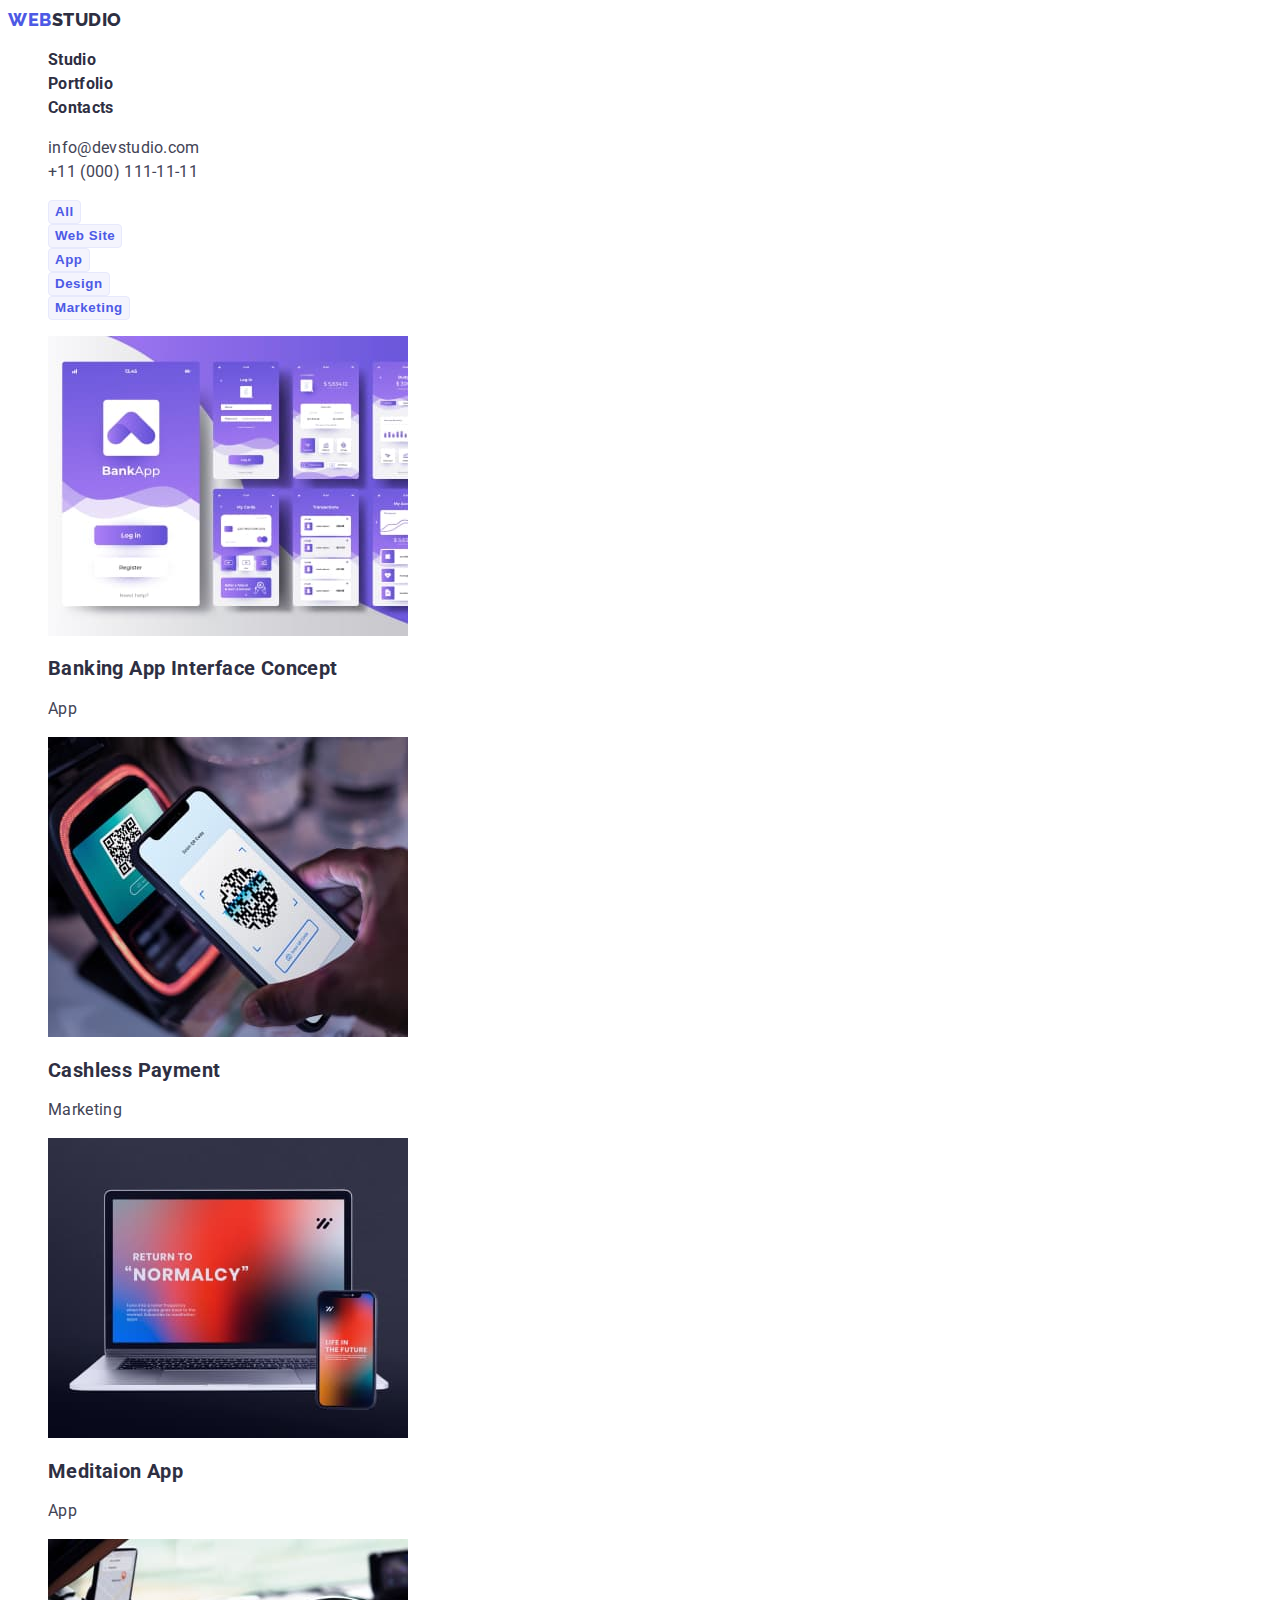
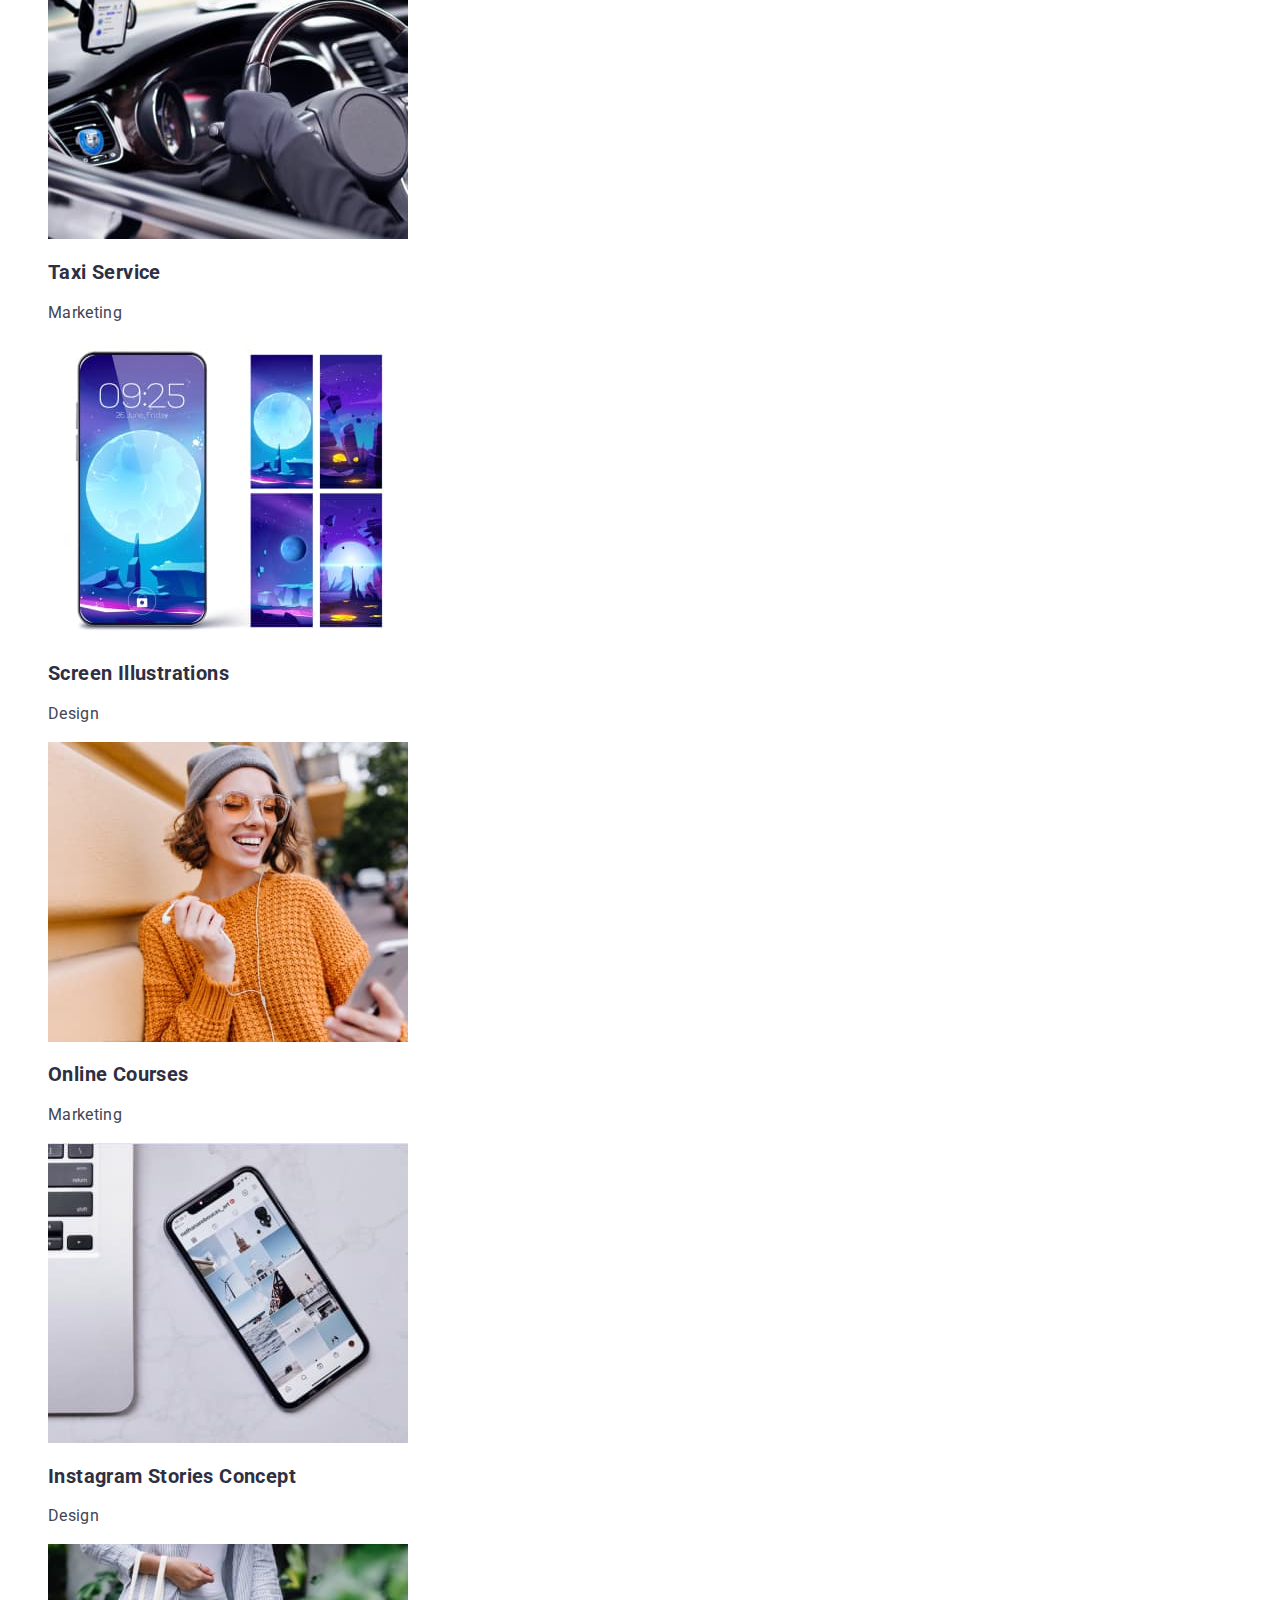
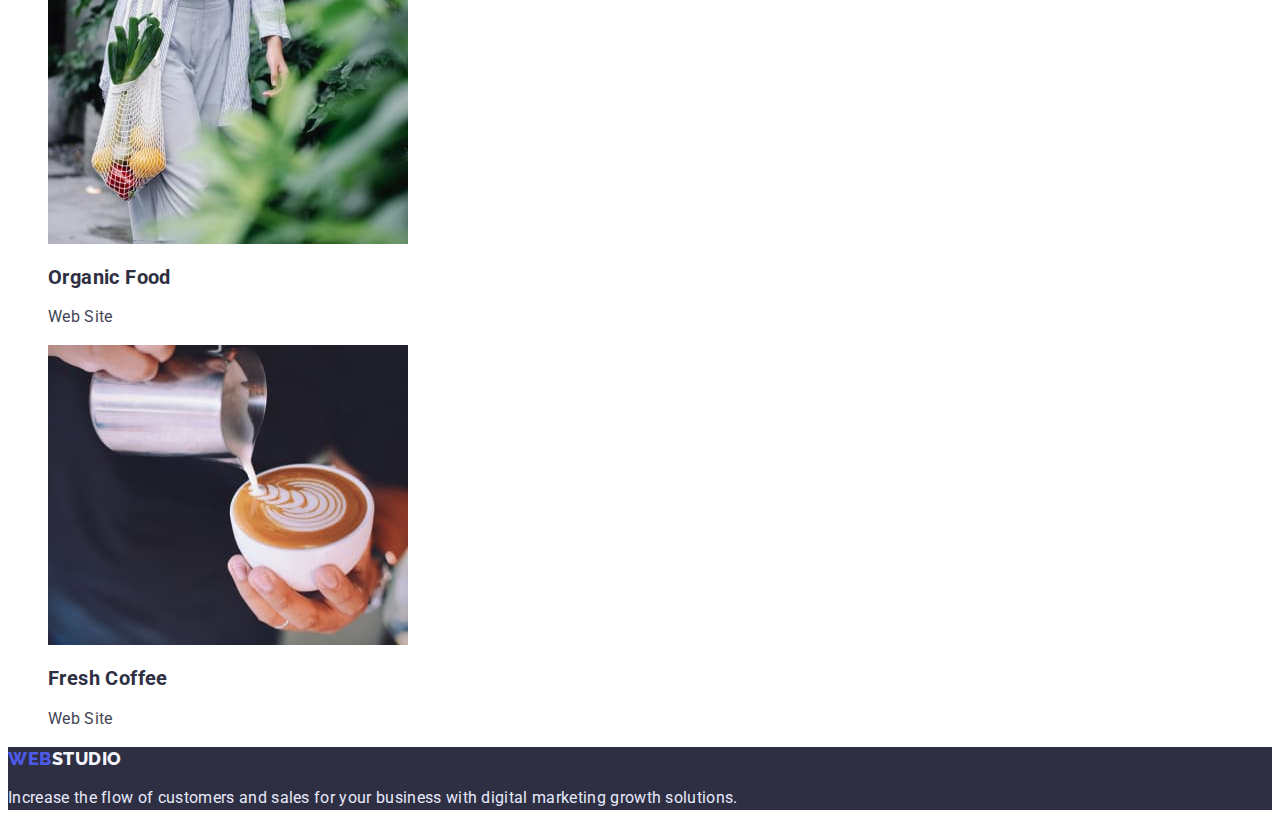
==== commit 07d1f61e: "class" ====
--- a/portfolio.html
+++ b/portfolio.html
@@ -51,7 +51,7 @@
 </section>
     </main>
      <footer class="footer">
-     <a href="index.html" class="headr-logo link">  <span class="web">Web</span> <span class="studio-write">studio</span></a>
+     <a href="index.html" class="footer-logo link">  <span class="web">Web</span>studio</a>
     <p class="footer-floor">Increase the flow of customers and sales for your business with digital marketing growth solutions.</p>
    </footer>
 </body>
--- a/CSS/style.CSS
+++ b/CSS/style.CSS
@@ -156,7 +156,7 @@
 .footer {
   background-color: var(--black-text--);
 }
-.studio-write {
+.footer-logo {
   font-family: "Raleway";
   font-style: normal;
   font-weight: 800;
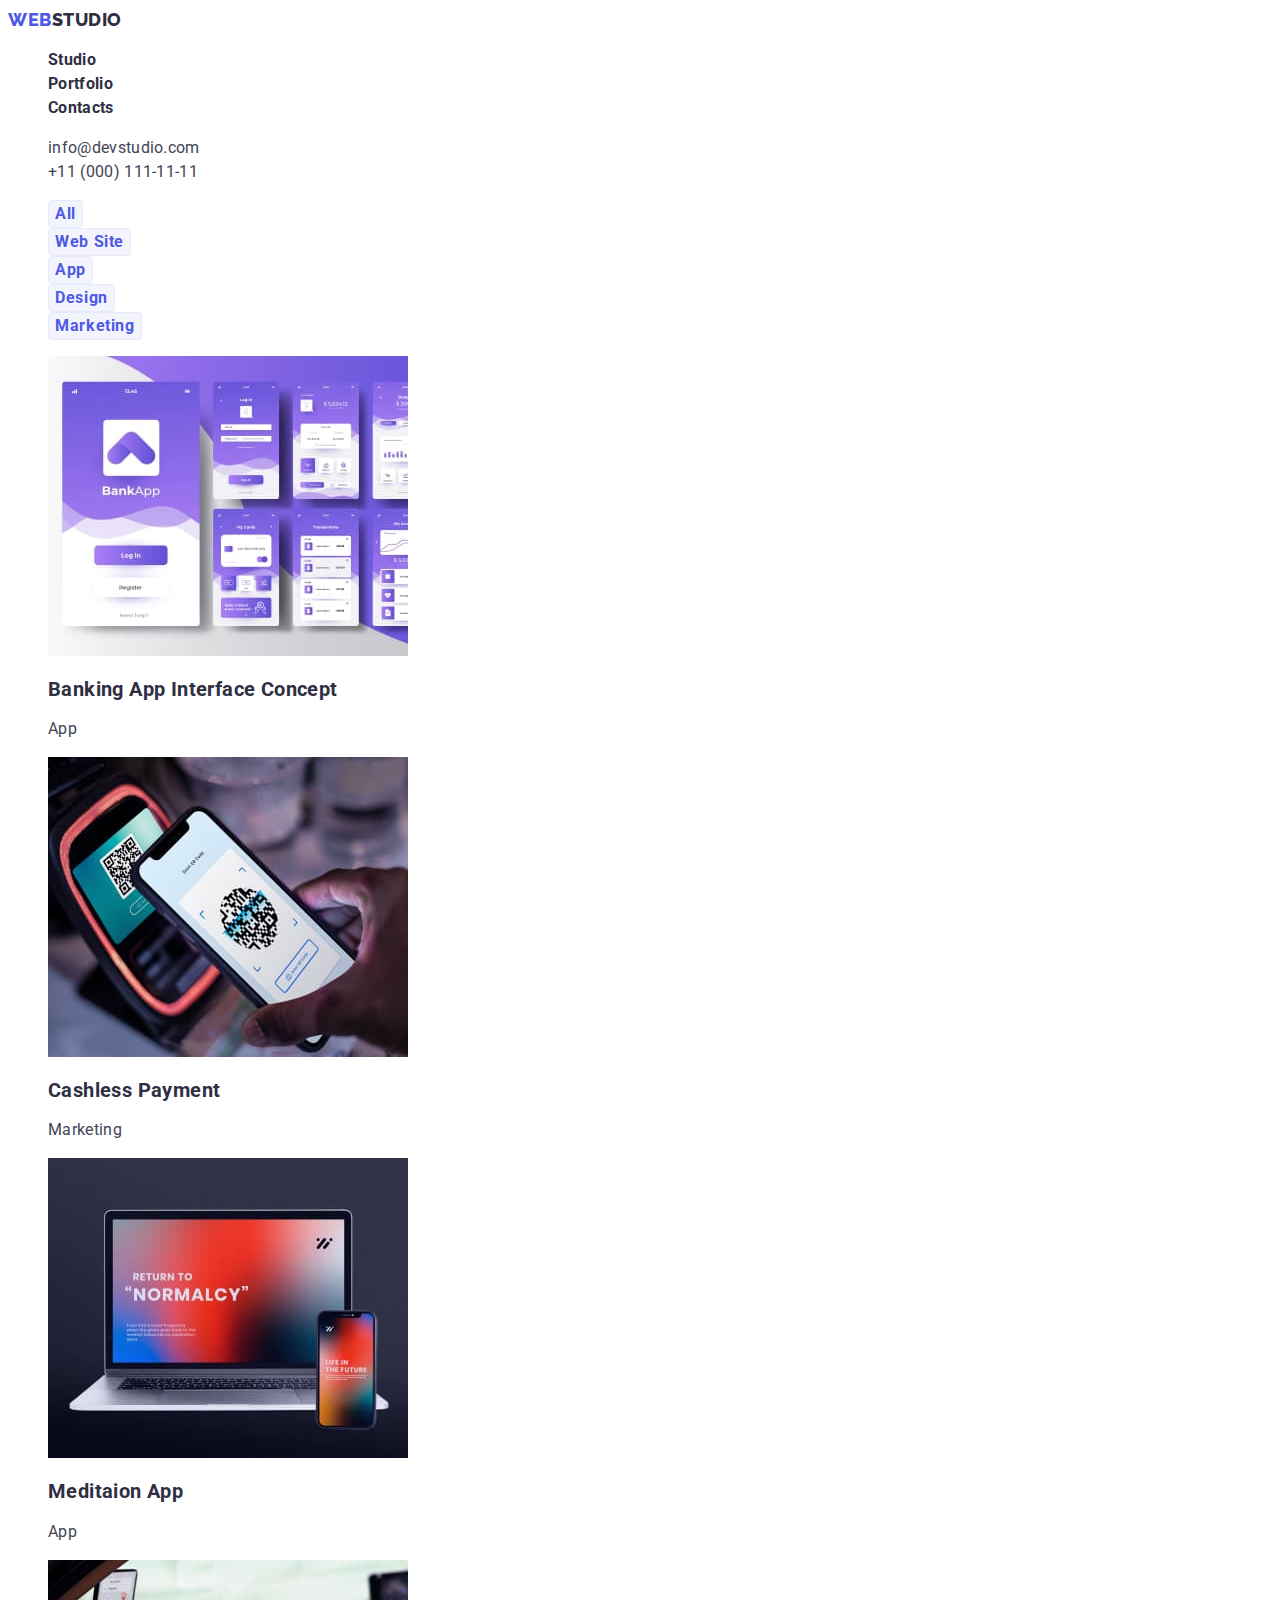
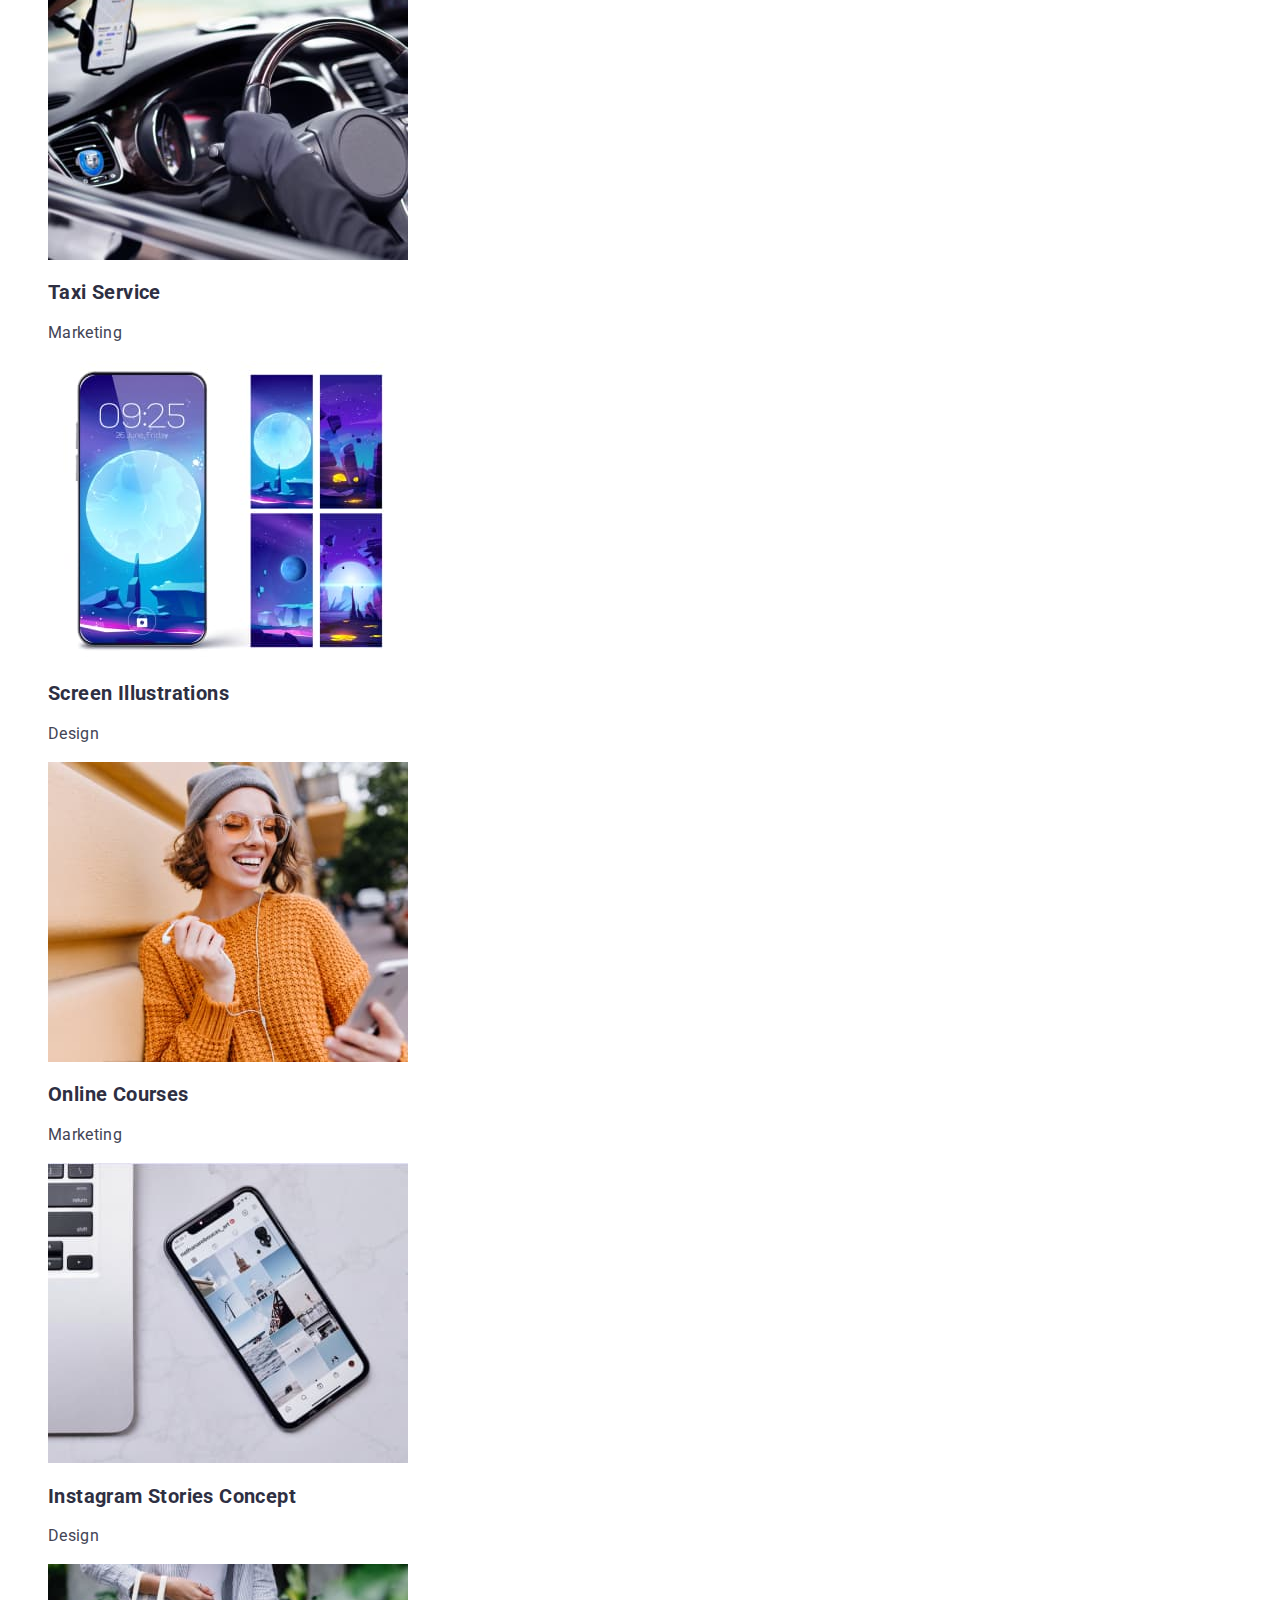
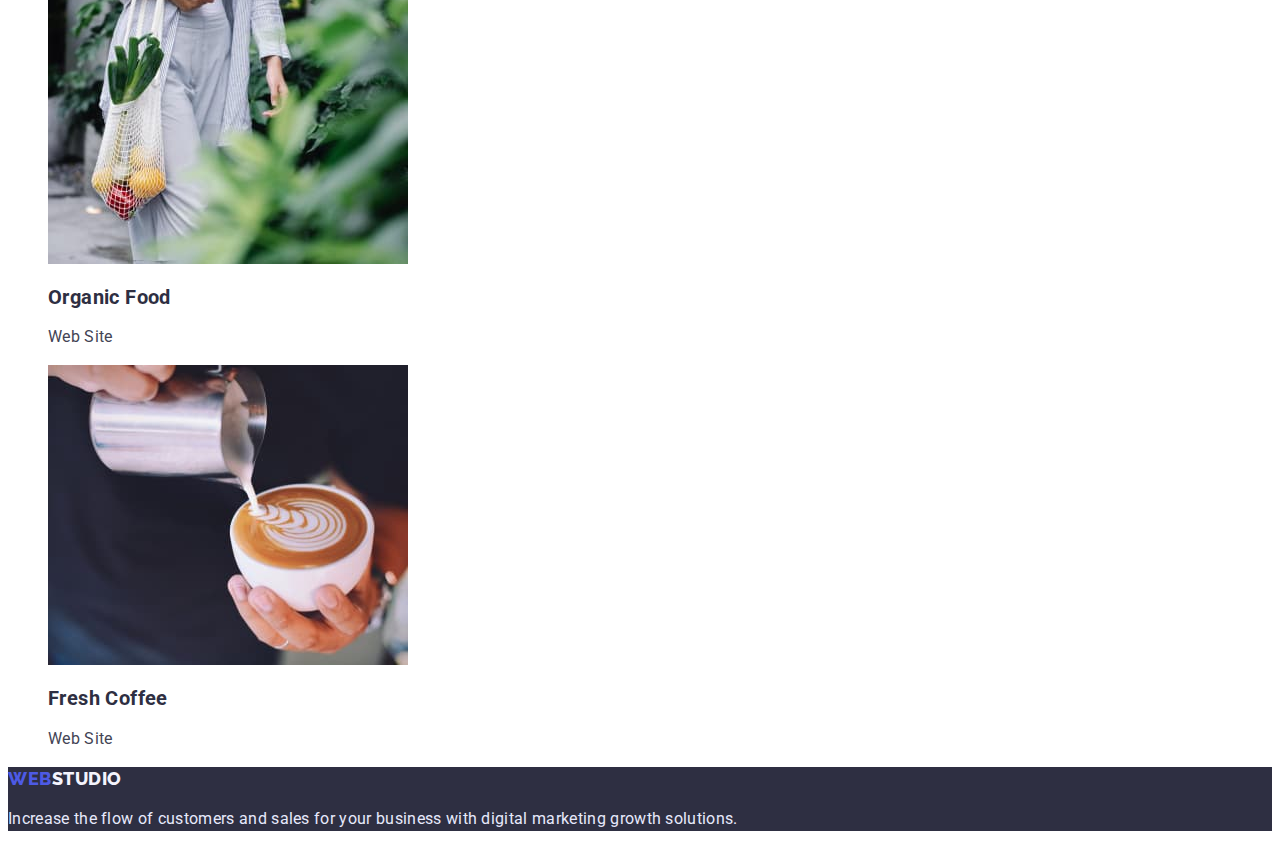
==== commit 555576d7: "new" ====
--- a/portfolio.html
+++ b/portfolio.html
@@ -17,7 +17,7 @@
       <nav>
         <a href="index.html" class="headr-logo link">  <span class="web">Web</span>studio</a>
         <ul class="header-list list link">
-          <li class="header-item"><a class="headr-link link" href="">Studio</a></li>
+          <li class="header-item"><a class="headr-link link" href="./index.html">Studio</a></li>
           <li class="header-item"><a class="headr-link link" href="">Portfolio</a></li>
           <li class="header-item"><a class="headr-link link" href="">Contacts</a></li>
         </ul>
--- a/CSS/style.CSS
+++ b/CSS/style.CSS
@@ -11,7 +11,6 @@
   color: var(--black-text--);
   font-family: "Roboto", sans-serif;
   letter-spacing: 0.02em;
-  font-weight: 400;
   font-size: 16px;
 }
 .list {
@@ -74,6 +73,9 @@
   color: var(--gren-text--);
 }
 /*---------заголовок+кнопка------*/
+.section-first {
+  background-color: #2e2f42;
+}
 .main-first {
   font-weight: 700;
   font-size: 56px;
@@ -81,12 +83,12 @@
   text-align: center;
   letter-spacing: 0.02em;
   color: #ffffff;
-  background-color: #2e2f42;
 }
 
 .button-order {
   font-family: inherit;
   font-weight: 700;
+  font-size: 16px;
   line-height: 1.18;
   align-items: center;
   text-align: center;
@@ -96,13 +98,26 @@
   cursor: pointer;
   border-radius: 4px;
 }
-.button-order :hover {
+.button-order:hover {
   background-color: #404bbf;
 }
-.button-order :focus {
+.button-order:focus {
   background-color: #404bbf;
 }
 /*---------стратегія------*/
+.advantages {
+  position: absolute;
+  width: 1px;
+  height: 1px;
+  margin: -1px;
+  border: 0;
+  padding: 0;
+
+  white-space: nowrap;
+  clip-path: inset(100%);
+  clip: rect(0 0 0 0);
+  overflow: hidden;
+}
 .main-index {
   font-weight: 700;
   font-size: 20px;
@@ -156,6 +171,7 @@
 .footer {
   background-color: var(--black-text--);
 }
+/*---Логотип------*/
 .footer-logo {
   font-family: "Raleway";
   font-style: normal;
@@ -186,7 +202,9 @@
   overflow: hidden;
 }
 .portfolio-button {
-  font-weight: 700;
+  font-family: "Roboto";
+  font-weight: 700;
+  font-size: 16px;
   line-height: 1.5;
   align-items: center;
   text-align: center;
@@ -197,11 +215,11 @@
   border: 1px solid #e7e9fc;
   border-radius: 4px;
 }
-.portfolio-buttons :hover {
+.portfolio-button:hover {
   background-color: var(--blue-text--);
   color: #e7e9fc;
 }
-.portfolio-buttons :focus {
+.portfolio-button:focus {
   background-color: var(--blue-text--);
   color: #e7e9fc;
 }
